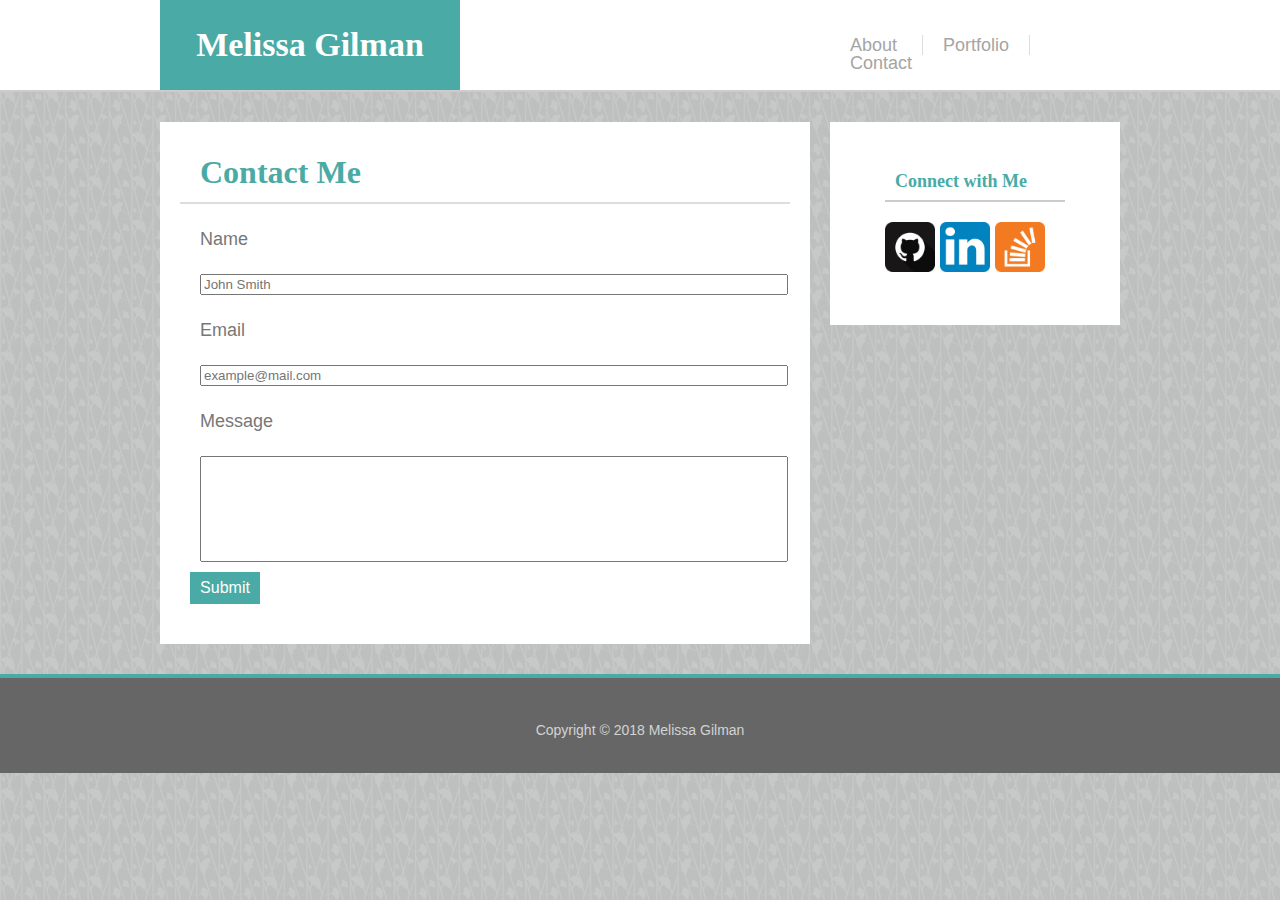
==== contact.html @ ca4708fa "added bio" ====
<!DOCTYPE html>
<html>
    <head>
        <meta charset="utf-8" />
        <meta http-equiv="X-UA-Compatible" content="IE=edge">
        <meta name="viewport" content="width=device-width, initial-scale=1">
        <title>Melissa Gilman | Contact </title>
        <link rel="stylesheet" type="text/css" media="screen" href="./assets/css/reset.css" />
        <link rel="stylesheet" type="text/css" href="./assets/css/style.css" />
        <script src="main.js"></script>
    </head>
    
    <body>
        <!-- Header: Container: Name & Nav: ul -->
        <header>
            <div class="container">
                <h1 class="my_name">Melissa Gilman</h1>
                <nav>
                    <ul>
                        <li><a href="index.html">About</a> </li>
                        <li><a href="portfolio.html">Portfolio</a></li>
                        <li class="no-right-border"><a href="contact.html">Contact </a></li>
                    </ul>
                </nav>
            </div>
        </header>
        
        <!-- content_area: article & side_bar: ul -->
        <div class="container"> 
            <article>
                <h2>Contact Me</h2>
                <form class="contact"> 
                    <p>Name</p> <input class="contact_name" type="text" placeholder="John Smith">
                    <p>Email</p> <input class="contact_email" type="email" placeholder="example@mail.com">
                    <p>Message</p> <input class="contact_message" type="text" name="message">
                    <button class="submit">Submit</button>
                </form>
            </article>
            <div id="side_bar">
                <h3>Connect with Me</h3>
                <div class="img_holder">
                    <a href="https://github.com/m-gilman" target="_blank">
                        <img src="./assets/images/github.png" alt="Github icon" width="50">
                    </a>
                    <a href="https://www.linkedin.com/in/melissa-gilman/" target="_blank">
                        <img src="./assets/images/linkedin.png" alt="Linked-in icon" width="50">
                    </a>
                    <a href="https://stackoverflow.com/users/8974619/melissa-gilman" target="_blank">
                        <img src="./assets/images/stackof.png" alt="Stack Overflow icon" width="50">
                    </a>
                </div>
            </div>
        </div>
        <!-- Footer -->
        <footer>
            <p>Copyright &copy; 2018 Melissa Gilman</p>
        </footer>
    </body>
</html>
---- assets/css/style.css ----
/* *{
    outline: 1px solid red !important
} */

body {
    font-family: Arial, Helvetica, sans-serif;
    font-size: 18px;
    color: #777777;
    background: url(../images/wild_flowers.png);
}

/**** Classes -can be applied anywhere ****/
.container {
    width: 960px;
    margin: auto;
}

.no-right-border {
    border-right: none;
}

/* for photos that float left */
.left_article_photo {
    margin: 20px 20px 0 20px;
    float: left;
    border: lightgray 1px solid;
}


/***** Elements *****/
h1 {
    font-family: Georgia, 'Times New Roman', Times, serif;
    font-size: 34px;   
}

h2 {
    font-family: Georgia, 'Times New Roman', Times, serif;
    font-size: 32px;
    font-weight: bold;
}

h3 {
    font-family: Georgia, 'Times New Roman', Times, serif;
    font-size: 18px;
    font-weight: bold;
}

h4 {
    font-family: Georgia, 'Times New Roman', Times, serif;
    font-size: 18px;
}

/**** Header (on all pages) ****/
header {
    background: #ffffff;
    height: 90px;
    border-bottom: #cccccc 2px solid;
}

.my_name {
    float: left;
    background: #4aaaa5;
    color: #ffffff;
    width: 300px;
    line-height: 90px;
    font-weight: bold;
    text-align: center;
}

header nav {
    text-decoration: none;
    float: right;
    margin-top: 36px;
    width: 270px;
}

nav a {
    text-decoration: none;
    color: #a5a5a3;
}

header li {
    display: inline;
    margin-right: 20px;
    padding-right: 20px;
    border-right: 1px solid #dddddd;
}

article {
    float: left;
    background: #ffffff;
    padding-top: 30px;
    padding-bottom: 10px;
    margin: 30px 0;
    color: #777777;
    height: auto;
    width: 650px;
    overflow: hidden;
}

article h2 {
    color:#4aaaa5;
    line-height: 40px;
    margin: 0 20px;
    padding: 0px 20px 10px 20px;
    border-bottom: 2px solid #dddddd;
}

article p {
    margin: 20px;
    line-height: 30px;
}

/****** Side Bar ******/

#side_bar {
    float: right;
    background: #ffffff;
    padding: 30px 10px;
    color: #4aaaa5;
    height: auto;
    width: 270px;
    margin-top: 30px;
}

#side_bar h3 {
    margin: 10px 45px;
    padding: 10px;
    border-bottom: #cccccc 2px solid;
}

#side_bar .img_holder {
    margin: 20px 45px;
}

#side_bar a {
    text-decoration: none;}

footer {
    clear: both;
    background: #666666;
    height: 50px;
    padding-top: 45px;
    border-top: 4px solid #4aaaa5;
    text-align: center;
}

footer p {
    color: lightgray;
    font-size: 14px;
}

/* PORTFOLIO */
#portfolio_images {
    margin-left: 20px;
    margin-top: 20px;
}

.img_with_banner {
    position: relative;
    float: left;
    width: 275px;
    margin: 10px;
}

.img_with_banner h4  {
    position: absolute;
    top: 75%;
    width: 270px;
    height: 37px;
    text-align: center;
    background: #4aaaa5;
    color: #ffffff; 
    line-height: 38px;
    z-index: 100;
}

.img_with_banner img {
    width: 270px;
    
}

/* CONTACT PAGE */
.contact {
    margin: 20px;
}

.contact_name, .contact_email {
    margin: 0 20px;
    width: 580px;
}

.contact_message {
    margin: 0 20px;
    width: 580px;
    height: 100px;
}

.submit {
    background: #4aaaa5;
    line-height: 30px;
    width: 70px;
    font-size: 16px;
    color: #ffffff;
    margin: 10px;
    border: none;
}

button:hover { 
    background-color: purple; 
}

a:hover {
    background: purple;
    color: #ffffff;
}

h4:hover {
    background-color: #FF4C4C;
}
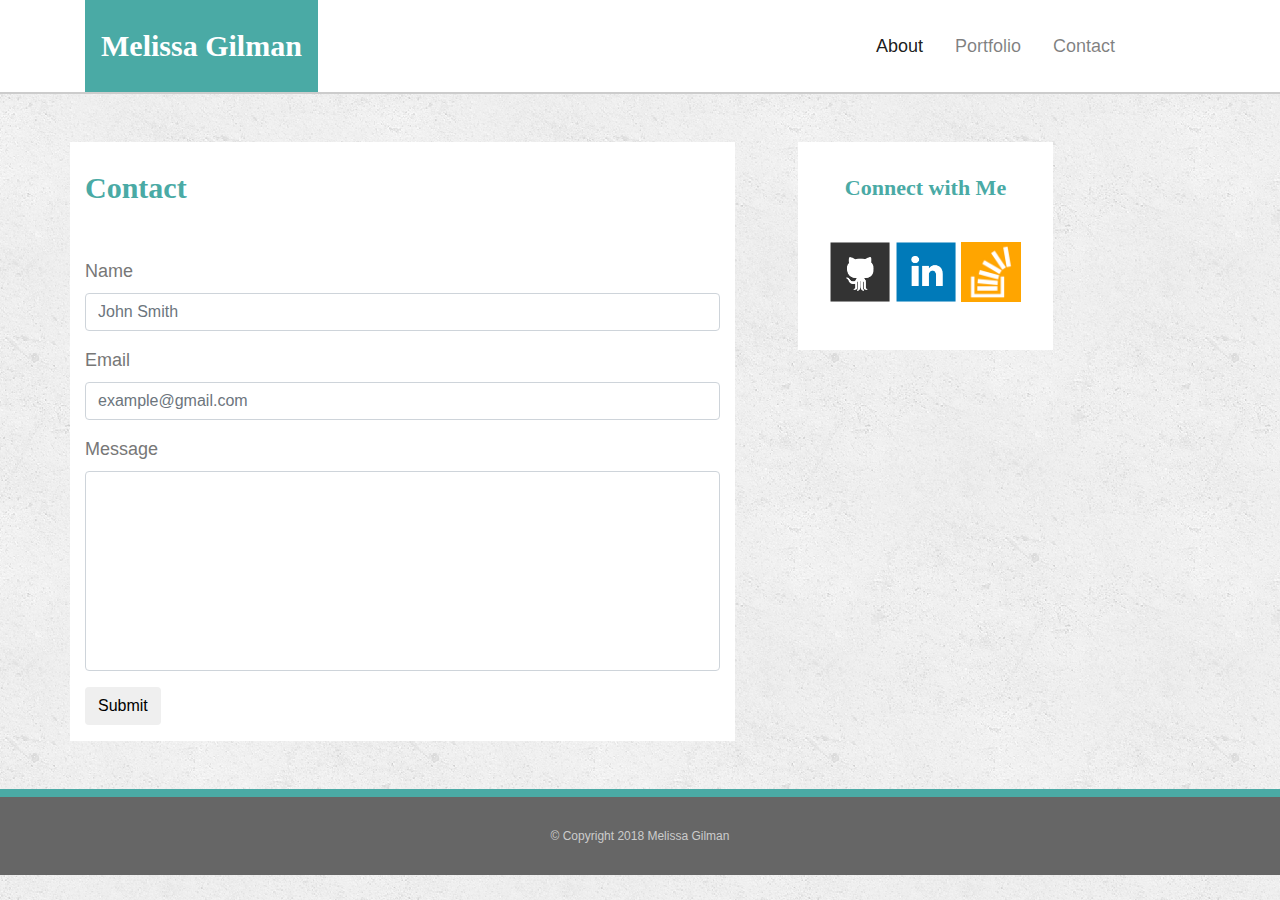
==== commit b9d85a60: "made some changes to portfolio" ====
--- a/contact.html
+++ b/contact.html
@@ -1,59 +1,77 @@
 <!DOCTYPE html>
-<html>
-    <head>
-        <meta charset="utf-8" />
-        <meta http-equiv="X-UA-Compatible" content="IE=edge">
-        <meta name="viewport" content="width=device-width, initial-scale=1">
-        <title>Melissa Gilman | Contact </title>
-        <link rel="stylesheet" type="text/css" media="screen" href="./assets/css/reset.css" />
-        <link rel="stylesheet" type="text/css" href="./assets/css/style.css" />
-        <script src="main.js"></script>
-    </head>
-    
-    <body>
-        <!-- Header: Container: Name & Nav: ul -->
-        <header>
+<html lang="en">
+<head>
+  <meta charset="UTF-8">
+  <meta name="viewport" content="width=device-width, initial-scale=1, shrink-to-fit=no">
+  <meta http-equiv="X-UA-Compatible" content="ie=edge">
+  <title>Melissa Gilman</title>
+  <link rel="stylesheet" href="https://maxcdn.bootstrapcdn.com/bootstrap/4.0.0/css/bootstrap.min.css">
+  <link rel="stylesheet" type="text/css" href="./assets/css/style.css"/>
+</head>
+<body>
+    <header>
+        <nav class="navbar navbar-expand-lg navbar-light bg-white p-0">
             <div class="container">
-                <h1 class="my_name">Melissa Gilman</h1>
-                <nav>
-                    <ul>
-                        <li><a href="index.html">About</a> </li>
-                        <li><a href="portfolio.html">Portfolio</a></li>
-                        <li class="no-right-border"><a href="contact.html">Contact </a></li>
-                    </ul>
-                </nav>
+            <a class="logo navbar-brand p-3" href="#">Melissa Gilman</a>
+            <button class="navbar-toggler" type="button" data-toggle="collapse" data-target="#navbarNavAltMarkup" aria-controls="navbarNavAltMarkup" aria-expanded="false" aria-label="Toggle navigation">
+                <span class="navbar-toggler-icon"></span>
+            </button>
+            <div class="collapse navbar-collapse" id="navbarNavAltMarkup">
+                <div class="col-md-4 navbar-nav ml-auto mr-5">
+                <a class="nav-item nav-link active mx-2" href="index.html">About <span class="sr-only">(current)</span></a>
+                <a class="nav-item nav-link mx-2" href="portfolio.html">Portfolio</a>
+                <a class="nav-item nav-link mx-2" href="contact.html">Contact</a>
+                </div>
             </div>
-        </header>
-        
-        <!-- content_area: article & side_bar: ul -->
-        <div class="container"> 
-            <article>
-                <h2>Contact Me</h2>
-                <form class="contact"> 
-                    <p>Name</p> <input class="contact_name" type="text" placeholder="John Smith">
-                    <p>Email</p> <input class="contact_email" type="email" placeholder="example@mail.com">
-                    <p>Message</p> <input class="contact_message" type="text" name="message">
-                    <button class="submit">Submit</button>
-                </form>
-            </article>
-            <div id="side_bar">
-                <h3>Connect with Me</h3>
-                <div class="img_holder">
-                    <a href="https://github.com/m-gilman" target="_blank">
-                        <img src="./assets/images/github.png" alt="Github icon" width="50">
-                    </a>
-                    <a href="https://www.linkedin.com/in/melissa-gilman/" target="_blank">
-                        <img src="./assets/images/linkedin.png" alt="Linked-in icon" width="50">
-                    </a>
-                    <a href="https://stackoverflow.com/users/8974619/melissa-gilman" target="_blank">
-                        <img src="./assets/images/stackof.png" alt="Stack Overflow icon" width="50">
-                    </a>
+            </div>
+        </nav>
+    </header>
+    <div class="container">
+            <div class="row">
+                <div class="col-sm-12 col-md-7 bg-white mr-5 mt-5">
+                    <h1 class="main_title py-3 mb-4">Contact</h1>
+                    <form class="pb-3">
+                        <div class="form-group">
+                            <label for="name">Name</label>
+                            <input type="text" class="form-control" placeholder="John Smith">
+                        </div>
+                        <div class="form-group">
+                            <label for="email">Email</label>
+                            <input type="email" class="form-control" id="exampleInputEmail1" aria-describedby="emailHelp" placeholder="example@gmail.com">
+                        </div>
+                        <div class="form-group">
+                            <label for="message">Message</label>
+                            <input type="text" class="form-control" id="message">
+                        </div>
+                        <button type="submit" class="btn btn-default">Submit</button>
+                    </form>
+                </div>
+                <div class="col-sm-6 col-md-3 ">
+                    <div class="container bg-white text-center pb-5 pt-3 mt-5">
+                        <h2 class="main_title mb-4">Connect with Me</h2>
+                        <a href="https://github.com/m-gilman"><img src="assets/images/github-128.png" class="social" alt="Github icon" width="60"/></a>
+                        <a href="https://www.linkedin.com/in/melissa-gilman/"><img src="assets/images/linkedin-128.png" class="social" alt="LinkedIn" width="60"/></a>
+                        <a href="https://stackoverflow.com/users/8974619/melissa-gilman"><img src="assets/images/stackoverflow-128.png" class="social" alt="Stack Overflow" width="60"/></a>
+                    </div>
                 </div>
             </div>
         </div>
-        <!-- Footer -->
-        <footer>
-            <p>Copyright &copy; 2018 Melissa Gilman</p>
-        </footer>
-    </body>
-</html>+    
+    <footer class="mt-5">
+        <div class="container text-center">
+            &copy; Copyright 2018 Melissa Gilman
+        </div>
+    </footer>
+
+
+
+
+<!-- Optional JavaScript -->
+<!-- jQuery first, then Popper.js, then Bootstrap JS -->
+<script src="https://code.jquery.com/jquery-3.2.1.slim.min.js" integrity="sha384-KJ3o2DKtIkvYIK3UENzmM7KCkRr/rE9/Qpg6aAZGJwFDMVNA/GpGFF93hXpG5KkN" crossorigin="anonymous"></script>
+<script src="https://cdnjs.cloudflare.com/ajax/libs/popper.js/1.12.9/umd/popper.min.js" integrity="sha384-ApNbgh9B+Y1QKtv3Rn7W3mgPxhU9K/ScQsAP7hUibX39j7fakFPskvXusvfa0b4Q" crossorigin="anonymous"></script>
+<script src="https://maxcdn.bootstrapcdn.com/bootstrap/4.0.0/js/bootstrap.min.js" integrity="sha384-JZR6Spejh4U02d8jOt6vLEHfe/JQGiRRSQQxSfFWpi1MquVdAyjUar5+76PVCmYl" crossorigin="anonymous"></script>
+<!-- / JavaScript -->
+</body>
+</html>
+
--- a/assets/css/style.css
+++ b/assets/css/style.css
@@ -1,160 +1,53 @@
-/* *{
-    outline: 1px solid red !important
-} */
+/* * {
+    outline: 1px solid red !important;
+  } */
 
 body {
+    background: url(../images/concrete_seamless.png);
     font-family: Arial, Helvetica, sans-serif;
     font-size: 18px;
     color: #777777;
-    background: url(../images/wild_flowers.png);
 }
 
-/**** Classes -can be applied anywhere ****/
-.container {
-    width: 960px;
-    margin: auto;
+.logo {
+    font-size: 30px;
+    color: white;
+    background: #4aaaa5;
+    font-family: Georgia, 'Times New Roman', Times, serif;
+    font-weight: 700;
+    line-height: 60px;
 }
 
-.no-right-border {
-    border-right: none;
+.navbar-light .logo {
+    color: white;
 }
 
-/* for photos that float left */
-.left_article_photo {
-    margin: 20px 20px 0 20px;
-    float: left;
-    border: lightgray 1px solid;
+.navbar-nav a {
+    font-weight: 500;
+    font-size: 18px;
 }
 
+header {
+    border-bottom: 2px solid #ccc;
+}
 
-/***** Elements *****/
+.main_title {
+color: #4aaaa5;
+font-family: Georgia, 'Times New Roman', Times, serif;
+font-weight: 700;
+line-height: 60px;
+height: 30"
+border-bottom: 2px solid #ddd;
+}
+
 h1 {
-    font-family: Georgia, 'Times New Roman', Times, serif;
-    font-size: 34px;   
+    font-size: 30px;
 }
 
 h2 {
-    font-family: Georgia, 'Times New Roman', Times, serif;
-    font-size: 32px;
-    font-weight: bold;
+    font-size: 22px;
 }
 
-h3 {
-    font-family: Georgia, 'Times New Roman', Times, serif;
-    font-size: 18px;
-    font-weight: bold;
-}
-
-h4 {
-    font-family: Georgia, 'Times New Roman', Times, serif;
-    font-size: 18px;
-}
-
-/**** Header (on all pages) ****/
-header {
-    background: #ffffff;
-    height: 90px;
-    border-bottom: #cccccc 2px solid;
-}
-
-.my_name {
-    float: left;
-    background: #4aaaa5;
-    color: #ffffff;
-    width: 300px;
-    line-height: 90px;
-    font-weight: bold;
-    text-align: center;
-}
-
-header nav {
-    text-decoration: none;
-    float: right;
-    margin-top: 36px;
-    width: 270px;
-}
-
-nav a {
-    text-decoration: none;
-    color: #a5a5a3;
-}
-
-header li {
-    display: inline;
-    margin-right: 20px;
-    padding-right: 20px;
-    border-right: 1px solid #dddddd;
-}
-
-article {
-    float: left;
-    background: #ffffff;
-    padding-top: 30px;
-    padding-bottom: 10px;
-    margin: 30px 0;
-    color: #777777;
-    height: auto;
-    width: 650px;
-    overflow: hidden;
-}
-
-article h2 {
-    color:#4aaaa5;
-    line-height: 40px;
-    margin: 0 20px;
-    padding: 0px 20px 10px 20px;
-    border-bottom: 2px solid #dddddd;
-}
-
-article p {
-    margin: 20px;
-    line-height: 30px;
-}
-
-/****** Side Bar ******/
-
-#side_bar {
-    float: right;
-    background: #ffffff;
-    padding: 30px 10px;
-    color: #4aaaa5;
-    height: auto;
-    width: 270px;
-    margin-top: 30px;
-}
-
-#side_bar h3 {
-    margin: 10px 45px;
-    padding: 10px;
-    border-bottom: #cccccc 2px solid;
-}
-
-#side_bar .img_holder {
-    margin: 20px 45px;
-}
-
-#side_bar a {
-    text-decoration: none;}
-
-footer {
-    clear: both;
-    background: #666666;
-    height: 50px;
-    padding-top: 45px;
-    border-top: 4px solid #4aaaa5;
-    text-align: center;
-}
-
-footer p {
-    color: lightgray;
-    font-size: 14px;
-}
-
-/* PORTFOLIO */
-#portfolio_images {
-    margin-left: 20px;
-    margin-top: 20px;
-}
 
 .img_with_banner {
     position: relative;
@@ -175,46 +68,17 @@
     z-index: 100;
 }
 
-.img_with_banner img {
-    width: 270px;
-    
+/* footer */
+footer {
+    padding: 30px 0;
+    font-size: 12px;
+    color: #ccc;
+    text-align: center;
+    background: #666;
+    border-top: 8px solid #4aaaa5;
 }
 
-/* CONTACT PAGE */
-.contact {
-    margin: 20px;
-}
-
-.contact_name, .contact_email {
-    margin: 0 20px;
-    width: 580px;
-}
-
-.contact_message {
-    margin: 0 20px;
-    width: 580px;
-    height: 100px;
-}
-
-.submit {
-    background: #4aaaa5;
-    line-height: 30px;
-    width: 70px;
-    font-size: 16px;
-    color: #ffffff;
-    margin: 10px;
-    border: none;
-}
-
-button:hover { 
-    background-color: purple; 
-}
-
-a:hover {
-    background: purple;
-    color: #ffffff;
-}
-
-h4:hover {
-    background-color: #FF4C4C;
+/* contact page */
+#message {
+    height: 200px;
 }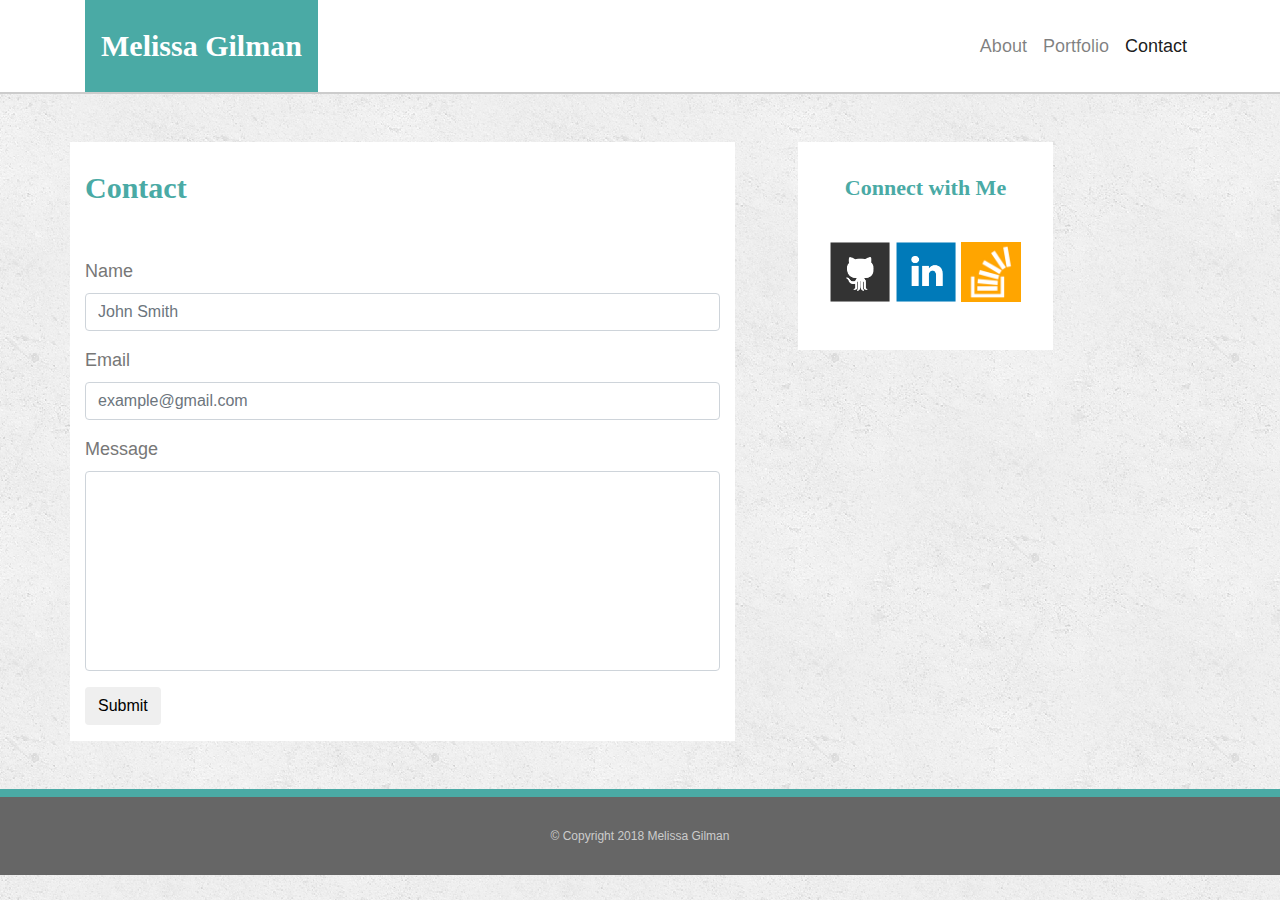
==== commit 9119a1e2: "made changes to navbar" ====
--- a/contact.html
+++ b/contact.html
@@ -10,21 +10,28 @@
 </head>
 <body>
     <header>
-        <nav class="navbar navbar-expand-lg navbar-light bg-white p-0">
-            <div class="container">
-            <a class="logo navbar-brand p-3" href="#">Melissa Gilman</a>
-            <button class="navbar-toggler" type="button" data-toggle="collapse" data-target="#navbarNavAltMarkup" aria-controls="navbarNavAltMarkup" aria-expanded="false" aria-label="Toggle navigation">
+<!-- Navigation -->
+<nav class="navbar navbar-expand-lg navbar-light bg-white p-0">
+        <div class="container">
+            <a class="logo navbar-brand p-3" href="https://m-gilman.github.io/">Melissa Gilman</a>
+            <button class="navbar-toggler" type="button" data-toggle="collapse" data-target="#navbarResponsive" aria-controls="navbarResponsive" aria-expanded="false" aria-label="Toggle navigation">
                 <span class="navbar-toggler-icon"></span>
             </button>
-            <div class="collapse navbar-collapse" id="navbarNavAltMarkup">
-                <div class="col-md-4 navbar-nav ml-auto mr-5">
-                <a class="nav-item nav-link active mx-2" href="index.html">About <span class="sr-only">(current)</span></a>
-                <a class="nav-item nav-link mx-2" href="portfolio.html">Portfolio</a>
-                <a class="nav-item nav-link mx-2" href="contact.html">Contact</a>
-                </div>
+            <div class="collapse navbar-collapse" id="navbarResponsive">
+                <ul class="navbar-nav ml-auto">
+                        <li class="nav-item">
+                            <a class="nav-link" href="https://m-gilman.github.io/index.html">About</a>
+                        </li>
+                        <li class="nav-item">
+                            <a class="nav-link" href="https://m-gilman.github.io/portfolio.html">Portfolio</a>
+                        </li>
+                        <li class="nav-item">
+                            <a class="nav-link active" href="https://m-gilman.github.io/contact.html">Contact</a>
+                        </li>
+                    </ul>
             </div>
-            </div>
-        </nav>
+        </div>
+    </nav>
     </header>
     <div class="container">
             <div class="row">
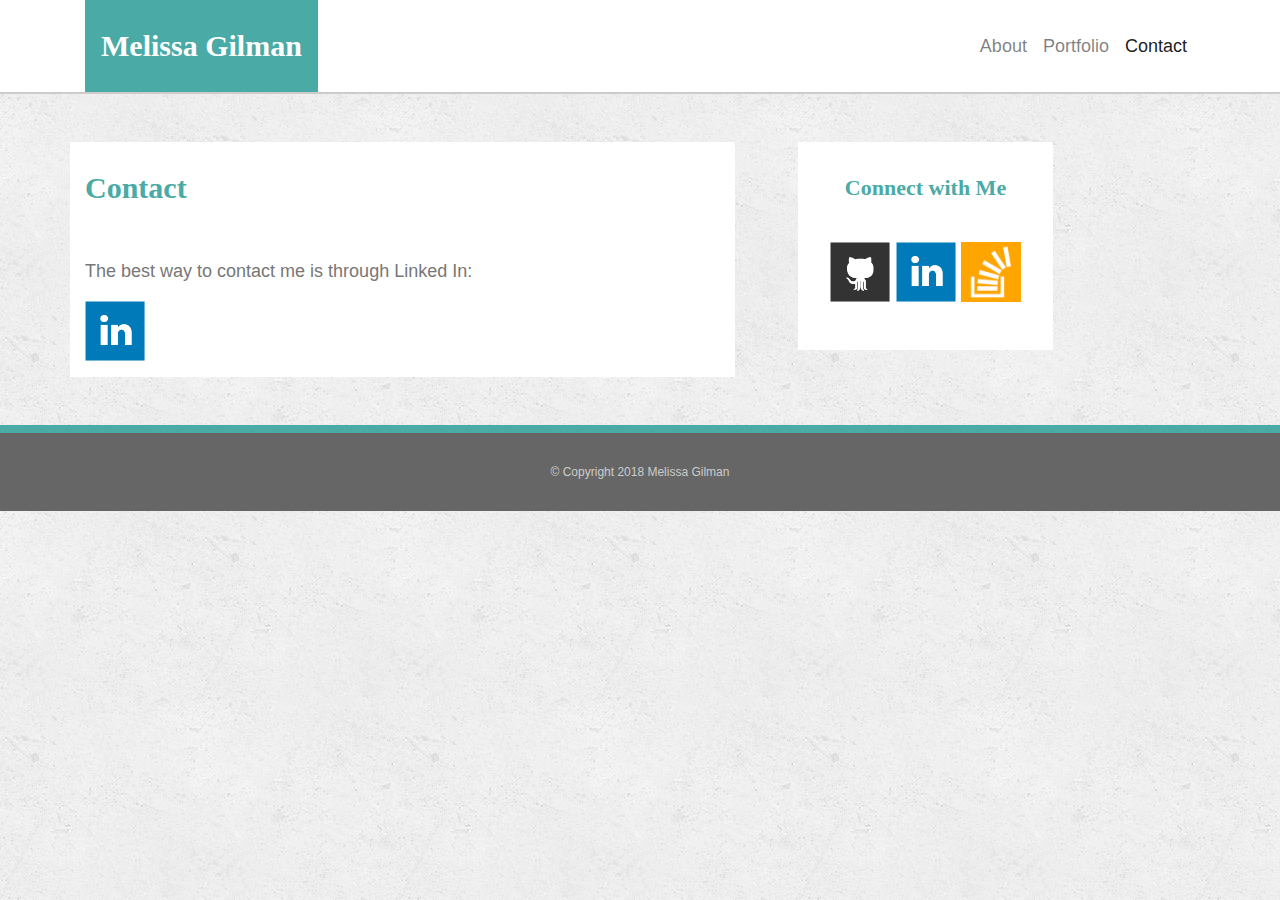
==== commit fc9f318b: "adjusted contact info" ====
--- a/contact.html
+++ b/contact.html
@@ -37,7 +37,9 @@
             <div class="row">
                 <div class="col-sm-12 col-md-7 bg-white mr-5 mt-5">
                     <h1 class="main_title py-3 mb-4">Contact</h1>
-                    <form class="pb-3">
+                    <p>The best way to contact me is through Linked In:</p>
+                    <a href="https://www.linkedin.com/in/melissa-gilman/"><img src="assets/images/linkedin-128.png" class="social mb-3" alt="LinkedIn" width="60"/></a>
+                    <!-- <form class="pb-3">
                         <div class="form-group">
                             <label for="name">Name</label>
                             <input type="text" class="form-control" placeholder="John Smith">
@@ -51,7 +53,7 @@
                             <input type="text" class="form-control" id="message">
                         </div>
                         <button type="submit" class="btn btn-default">Submit</button>
-                    </form>
+                    </form> -->
                 </div>
                 <div class="col-sm-6 col-md-3 ">
                     <div class="container bg-white text-center pb-5 pt-3 mt-5">
--- a/assets/css/style.css
+++ b/assets/css/style.css
@@ -62,7 +62,7 @@
     width: 270px;
     height: 37px;
     text-align: center;
-    background: #4aaaa5;
+    background: #b76e79;
     color: #ffffff; 
     line-height: 38px;
     z-index: 100;
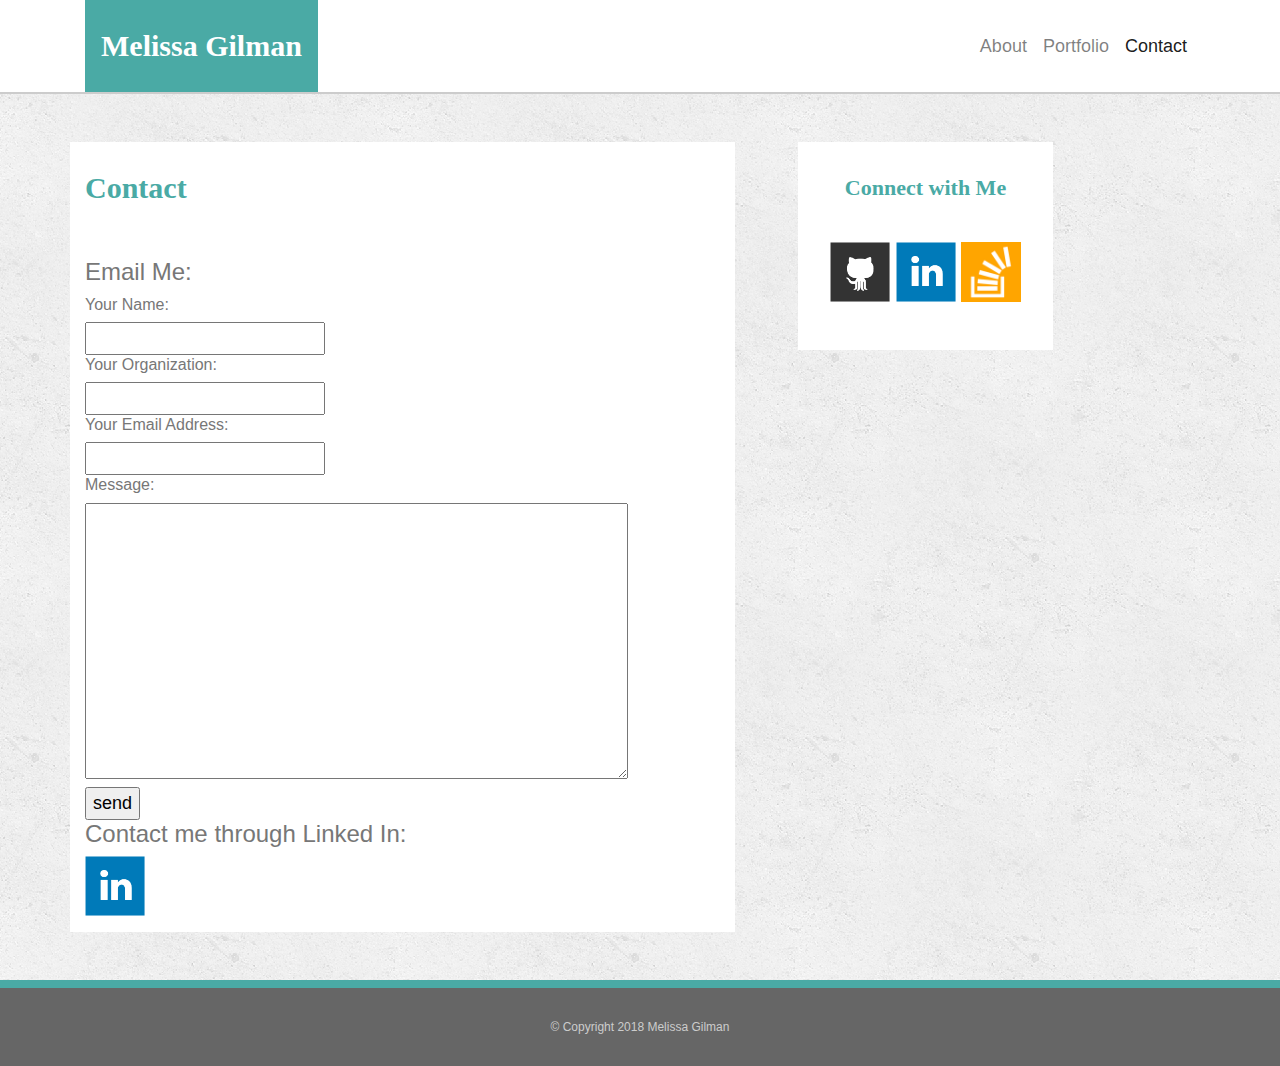
==== commit 6ebc31fa: "added new snippetstash link and screenshot" ====
--- a/contact.html
+++ b/contact.html
@@ -1,24 +1,27 @@
 <!DOCTYPE html>
 <html lang="en">
+
 <head>
-  <meta charset="UTF-8">
-  <meta name="viewport" content="width=device-width, initial-scale=1, shrink-to-fit=no">
-  <meta http-equiv="X-UA-Compatible" content="ie=edge">
-  <title>Melissa Gilman</title>
-  <link rel="stylesheet" href="https://maxcdn.bootstrapcdn.com/bootstrap/4.0.0/css/bootstrap.min.css">
-  <link rel="stylesheet" type="text/css" href="./assets/css/style.css"/>
+    <meta charset="UTF-8">
+    <meta name="viewport" content="width=device-width, initial-scale=1, shrink-to-fit=no">
+    <meta http-equiv="X-UA-Compatible" content="ie=edge">
+    <title>Melissa Gilman</title>
+    <link rel="stylesheet" href="https://maxcdn.bootstrapcdn.com/bootstrap/4.0.0/css/bootstrap.min.css">
+    <link rel="stylesheet" type="text/css" href="./assets/css/style.css" />
 </head>
+
 <body>
     <header>
-<!-- Navigation -->
-<nav class="navbar navbar-expand-lg navbar-light bg-white p-0">
-        <div class="container">
-            <a class="logo navbar-brand p-3" href="https://m-gilman.github.io/">Melissa Gilman</a>
-            <button class="navbar-toggler" type="button" data-toggle="collapse" data-target="#navbarResponsive" aria-controls="navbarResponsive" aria-expanded="false" aria-label="Toggle navigation">
-                <span class="navbar-toggler-icon"></span>
-            </button>
-            <div class="collapse navbar-collapse" id="navbarResponsive">
-                <ul class="navbar-nav ml-auto">
+        <!-- Navigation -->
+        <nav class="navbar navbar-expand-lg navbar-light bg-white p-0">
+            <div class="container">
+                <a class="logo navbar-brand p-3" href="https://m-gilman.github.io/">Melissa Gilman</a>
+                <button class="navbar-toggler" type="button" data-toggle="collapse" data-target="#navbarResponsive" aria-controls="navbarResponsive"
+                    aria-expanded="false" aria-label="Toggle navigation">
+                    <span class="navbar-toggler-icon"></span>
+                </button>
+                <div class="collapse navbar-collapse" id="navbarResponsive">
+                    <ul class="navbar-nav ml-auto">
                         <li class="nav-item">
                             <a class="nav-link" href="https://m-gilman.github.io/index.html">About</a>
                         </li>
@@ -29,17 +32,36 @@
                             <a class="nav-link active" href="https://m-gilman.github.io/contact.html">Contact</a>
                         </li>
                     </ul>
+                </div>
             </div>
-        </div>
-    </nav>
+        </nav>
     </header>
     <div class="container">
-            <div class="row">
-                <div class="col-sm-12 col-md-7 bg-white mr-5 mt-5">
-                    <h1 class="main_title py-3 mb-4">Contact</h1>
-                    <p>The best way to contact me is through Linked In:</p>
-                    <a href="https://www.linkedin.com/in/melissa-gilman/"><img src="assets/images/linkedin-128.png" class="social mb-3" alt="LinkedIn" width="60"/></a>
-                    <!-- <form class="pb-3">
+        <div class="row">
+            <div class="col-sm-12 col-md-7 bg-white mr-5 mt-5">
+                <h1 class="main_title py-3 mb-4">Contact</h1>
+                <h4>Email Me:</h4>
+                <form action="MAILTO:m.gilman3@gmail.com" method="POST" enctype="text/plain">
+                    <h6>Your Name:</h6>
+                    <input type="text" name="from">
+                    <br />
+                    <h6>Your Organization:</h6>
+                    <input type="text" name="organization">
+                    <br />
+                    <h6>Your Email Address:</h6>
+                    <input type="text" name="REPLYTO:">
+                    <br />
+                    <h6>Message: </h6>
+                    <textarea rows="10" cols="50"> </textarea>
+                    <br />
+                    <input type="submit" value="send">
+                </form>
+
+                <h4>Contact me through Linked In:</h4>
+                <a href="https://www.linkedin.com/in/melissa-gilman/">
+                    <img src="assets/images/linkedin-128.png" class="social mb-3" alt="LinkedIn" width="60" />
+                </a>
+                <!-- <form class="pb-3">
                         <div class="form-group">
                             <label for="name">Name</label>
                             <input type="text" class="form-control" placeholder="John Smith">
@@ -54,18 +76,24 @@
                         </div>
                         <button type="submit" class="btn btn-default">Submit</button>
                     </form> -->
-                </div>
-                <div class="col-sm-6 col-md-3 ">
-                    <div class="container bg-white text-center pb-5 pt-3 mt-5">
-                        <h2 class="main_title mb-4">Connect with Me</h2>
-                        <a href="https://github.com/m-gilman"><img src="assets/images/github-128.png" class="social" alt="Github icon" width="60"/></a>
-                        <a href="https://www.linkedin.com/in/melissa-gilman/"><img src="assets/images/linkedin-128.png" class="social" alt="LinkedIn" width="60"/></a>
-                        <a href="https://stackoverflow.com/users/8974619/melissa-gilman"><img src="assets/images/stackoverflow-128.png" class="social" alt="Stack Overflow" width="60"/></a>
-                    </div>
+            </div>
+            <div class="col-sm-6 col-md-3 ">
+                <div class="container bg-white text-center pb-5 pt-3 mt-5">
+                    <h2 class="main_title mb-4">Connect with Me</h2>
+                    <a href="https://github.com/m-gilman">
+                        <img src="assets/images/github-128.png" class="social" alt="Github icon" width="60" />
+                    </a>
+                    <a href="https://www.linkedin.com/in/melissa-gilman/">
+                        <img src="assets/images/linkedin-128.png" class="social" alt="LinkedIn" width="60" />
+                    </a>
+                    <a href="https://stackoverflow.com/users/8974619/melissa-gilman">
+                        <img src="assets/images/stackoverflow-128.png" class="social" alt="Stack Overflow" width="60" />
+                    </a>
                 </div>
             </div>
         </div>
-    
+    </div>
+
     <footer class="mt-5">
         <div class="container text-center">
             &copy; Copyright 2018 Melissa Gilman
@@ -75,12 +103,15 @@
 
 
 
-<!-- Optional JavaScript -->
-<!-- jQuery first, then Popper.js, then Bootstrap JS -->
-<script src="https://code.jquery.com/jquery-3.2.1.slim.min.js" integrity="sha384-KJ3o2DKtIkvYIK3UENzmM7KCkRr/rE9/Qpg6aAZGJwFDMVNA/GpGFF93hXpG5KkN" crossorigin="anonymous"></script>
-<script src="https://cdnjs.cloudflare.com/ajax/libs/popper.js/1.12.9/umd/popper.min.js" integrity="sha384-ApNbgh9B+Y1QKtv3Rn7W3mgPxhU9K/ScQsAP7hUibX39j7fakFPskvXusvfa0b4Q" crossorigin="anonymous"></script>
-<script src="https://maxcdn.bootstrapcdn.com/bootstrap/4.0.0/js/bootstrap.min.js" integrity="sha384-JZR6Spejh4U02d8jOt6vLEHfe/JQGiRRSQQxSfFWpi1MquVdAyjUar5+76PVCmYl" crossorigin="anonymous"></script>
-<!-- / JavaScript -->
+    <!-- Optional JavaScript -->
+    <!-- jQuery first, then Popper.js, then Bootstrap JS -->
+    <script src="https://code.jquery.com/jquery-3.2.1.slim.min.js" integrity="sha384-KJ3o2DKtIkvYIK3UENzmM7KCkRr/rE9/Qpg6aAZGJwFDMVNA/GpGFF93hXpG5KkN"
+        crossorigin="anonymous"></script>
+    <script src="https://cdnjs.cloudflare.com/ajax/libs/popper.js/1.12.9/umd/popper.min.js" integrity="sha384-ApNbgh9B+Y1QKtv3Rn7W3mgPxhU9K/ScQsAP7hUibX39j7fakFPskvXusvfa0b4Q"
+        crossorigin="anonymous"></script>
+    <script src="https://maxcdn.bootstrapcdn.com/bootstrap/4.0.0/js/bootstrap.min.js" integrity="sha384-JZR6Spejh4U02d8jOt6vLEHfe/JQGiRRSQQxSfFWpi1MquVdAyjUar5+76PVCmYl"
+        crossorigin="anonymous"></script>
+    <!-- / JavaScript -->
 </body>
-</html>
 
+</html>